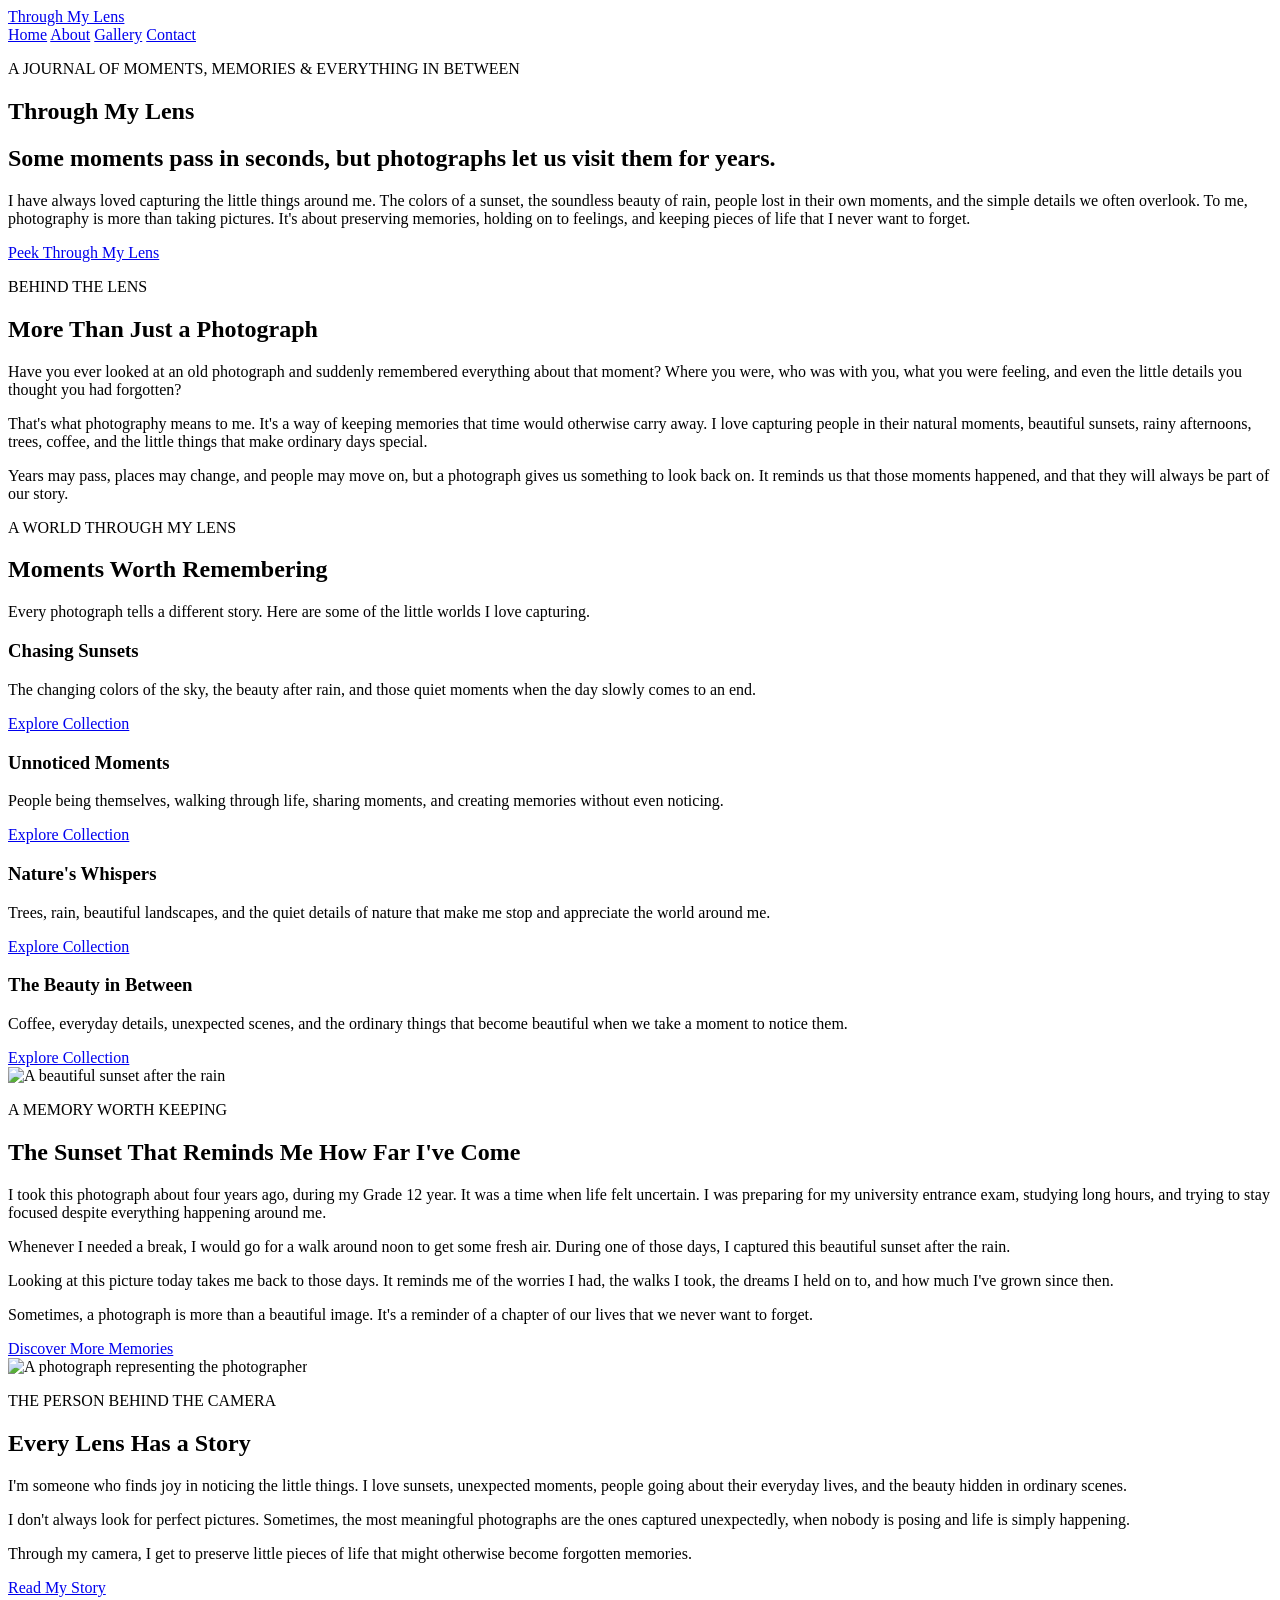
==== index.html @ 3bb04955 "created my index.html file and finshed my coding for the home page" ====
<!DOCTYPE html>
<html lang="en">
<head>
    <meta charset="UTF-8">
    <meta name="viewport" content="width=device-width, initial-scale=1.0">
    <meta name="description" content="Through My Lens is a personal photography journal celebrating sunsets, candid moments, nature, and everyday memories.">
    <title>Through My Lens | photography Journal</title>
   <link rel="stylesheet" href="css/style.css"/>
</head>
<body>
    <header>
        <a href="index.html">Through My Lens</a>
        <nav>
     
         <a href="index.html">Home</a>
         <a href="pages/about.html">About</a>
         <a href="pages/gallery.html">Gallery</a>
         <a href="pages/contact.html">Contact</a>
        </nav>
    </header>
        <main>
            <section class="hero">
                <div class="hero-content">

        <p class="hero-intro">A JOURNAL OF MOMENTS, MEMORIES & EVERYTHING IN BETWEEN</p>

        <h1>Through My Lens</h1>

        <h2>Some moments pass in seconds, but photographs let us visit them for years.</h2>

        <p class="hero-description">
            I have always loved capturing the little things around me.
            The colors of a sunset, the soundless beauty of rain,
            people lost in their own moments, and the simple details
            we often overlook. 

            To me, photography is more than taking pictures.
            It's about preserving memories, holding on to feelings,
            and keeping pieces of life that I never want to forget.
        </p>

        <a href="pages/gallery.html" class="hero-button">
            Peek Through My Lens
        </a>

    </div>
            </section>
            <section class="introduction">

    <div class="intro-content">

        <p class="section-label">BEHIND THE LENS</p>

        <h2>More Than Just a Photograph</h2>

        <p>
            Have you ever looked at an old photograph and suddenly
            remembered everything about that moment?

            Where you were, who was with you, what you were feeling,
            and even the little details you thought you had forgotten?
        </p>

        <p>
            That's what photography means to me. It's a way of keeping
            memories that time would otherwise carry away.

            I love capturing people in their natural moments, beautiful
            sunsets, rainy afternoons, trees, coffee, and the little
            things that make ordinary days special.
        </p>

        <p>
            Years may pass, places may change, and people may move on,
            but a photograph gives us something to look back on.
            It reminds us that those moments happened, and that
            they will always be part of our story.
        </p>

    </div>

          </section>
          
<section class="collections">

    <div class="collections-heading">

        <p class="section-label">A WORLD THROUGH MY LENS</p>

        <h2>Moments Worth Remembering</h2>

        <p>
            Every photograph tells a different story.
            Here are some of the little worlds I love capturing.
        </p>

    </div>

    <div class="collection-container">

        <article class="collection-card">

            <h3>Chasing Sunsets</h3>

            <p>
                The changing colors of the sky, the beauty after rain,
                and those quiet moments when the day slowly comes to an end.
            </p>

            <a href="pages/gallery.html">Explore Collection</a>

        </article>


        <article class="collection-card">

            <h3>Unnoticed Moments</h3>

            <p>
                People being themselves, walking through life,
                sharing moments, and creating memories without even noticing.
            </p>

            <a href="pages/gallery.html">Explore Collection</a>

        </article>


        <article class="collection-card">

            <h3>Nature's Whispers</h3>

            <p>
                Trees, rain, beautiful landscapes, and the quiet details
                of nature that make me stop and appreciate the world around me.
            </p>

            <a href="pages/gallery.html">Explore Collection</a>

        </article>


        <article class="collection-card">

            <h3>The Beauty in Between</h3>

            <p>
                Coffee, everyday details, unexpected scenes, and
                the ordinary things that become beautiful when we take
                a moment to notice them.
            </p>

            <a href="pages/gallery.html">Explore Collection</a>

        </article>

    </div>

</section>

<section class="featured-memory">

    <div class="memory-image">
        <img src="images/nature/sunset-after-rain.jpg"
             alt="A beautiful sunset after the rain">
    </div>

    <div class="memory-content">

        <p class="section-label">A MEMORY WORTH KEEPING</p>

        <h2>The Sunset That Reminds Me How Far I've Come</h2>

        <p>
            I took this photograph about four years ago, during my
            Grade 12 year. It was a time when life felt uncertain.
            I was preparing for my university entrance exam, studying
            long hours, and trying to stay focused despite everything
            happening around me.
        </p>

        <p>
            Whenever I needed a break, I would go for a walk around
            noon to get some fresh air. During one of those days,
            I captured this beautiful sunset after the rain.
        </p>

        <p>
            Looking at this picture today takes me back to those days.
            It reminds me of the worries I had, the walks I took,
            the dreams I held on to, and how much I've grown since then.
        </p>

        <p>
            Sometimes, a photograph is more than a beautiful image.
            It's a reminder of a chapter of our lives that we never
            want to forget.
        </p>

        <a href="pages/gallery.html">Discover More Memories</a>

    </div>

</section>
<section class="about-photographer">

    <div class="about-image">

        <img src="images/about/photographer.jpg"
             alt="A photograph representing the photographer">

    </div>

    <div class="about-content">

        <p class="section-label">THE PERSON BEHIND THE CAMERA</p>

        <h2>Every Lens Has a Story</h2>

        <p>
            I'm someone who finds joy in noticing the little things.
            I love sunsets, unexpected moments, people going about
            their everyday lives, and the beauty hidden in ordinary scenes.
        </p>

        <p>
            I don't always look for perfect pictures. Sometimes,
            the most meaningful photographs are the ones captured
            unexpectedly, when nobody is posing and life is simply
            happening.
        </p>

        <p>
            Through my camera, I get to preserve little pieces of life
            that might otherwise become forgotten memories.
        </p>

        <a href="pages/about.html">Read My Story</a>

    </div>

</section>




        </main>
</body>
</html>
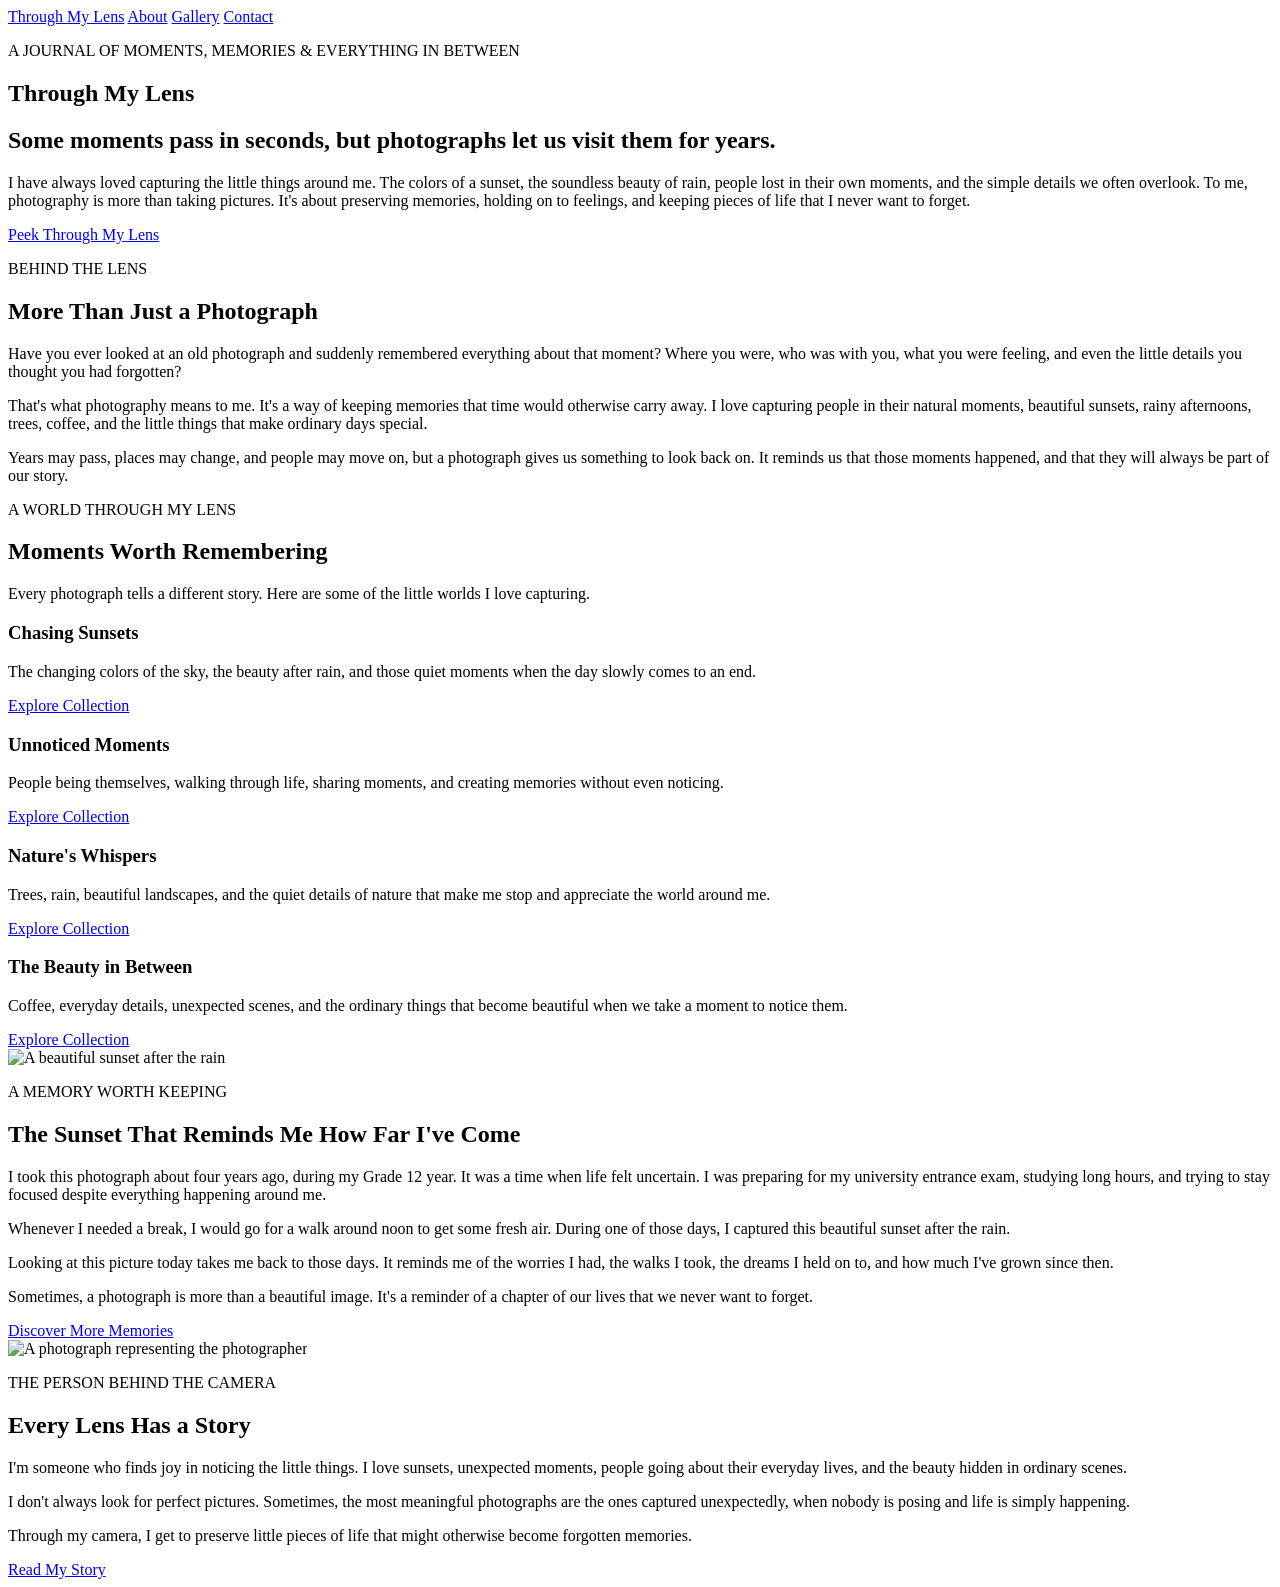
==== commit 6bb630bf: "edited some of my pages" ====
--- a/index.html
+++ b/index.html
@@ -9,10 +9,9 @@
 </head>
 <body>
     <header>
-        <a href="index.html">Through My Lens</a>
+       
         <nav>
-     
-         <a href="index.html">Home</a>
+     <a href="index.html">Through My Lens</a>
          <a href="pages/about.html">About</a>
          <a href="pages/gallery.html">Gallery</a>
          <a href="pages/contact.html">Contact</a>
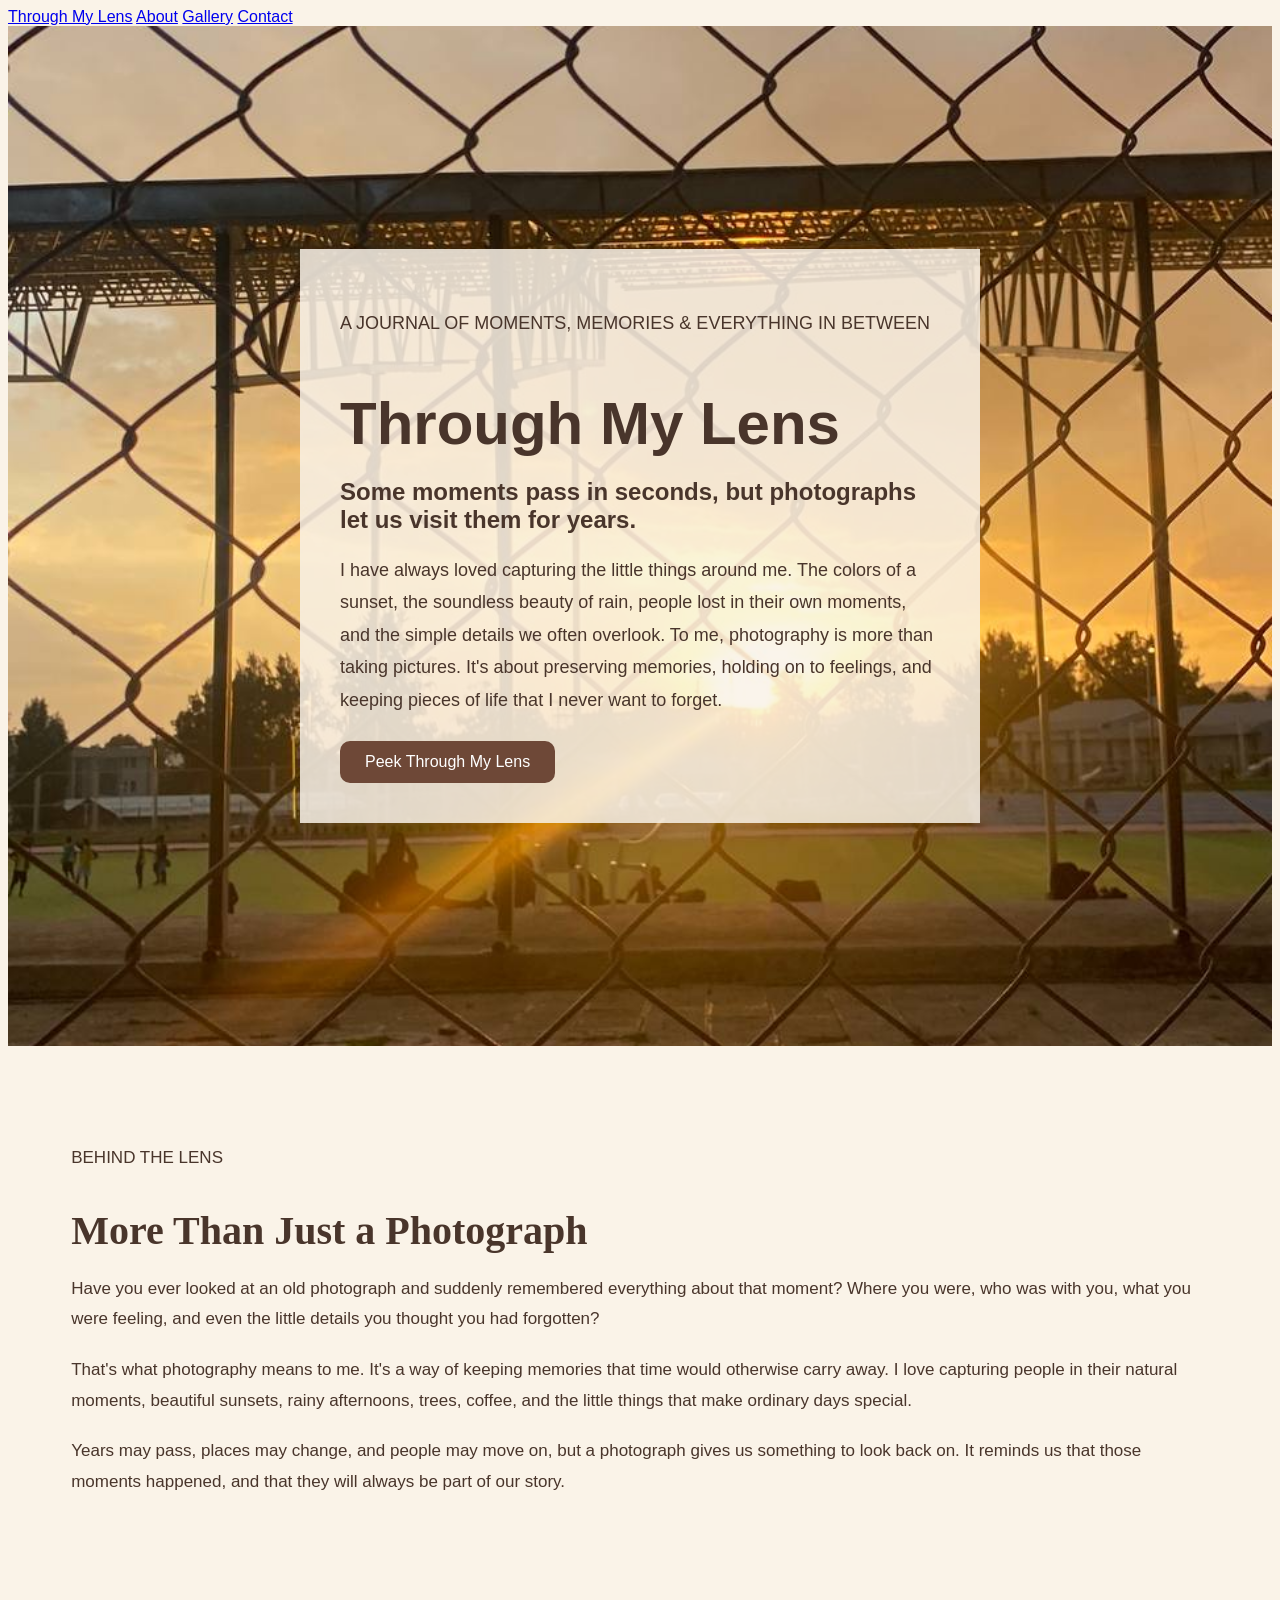
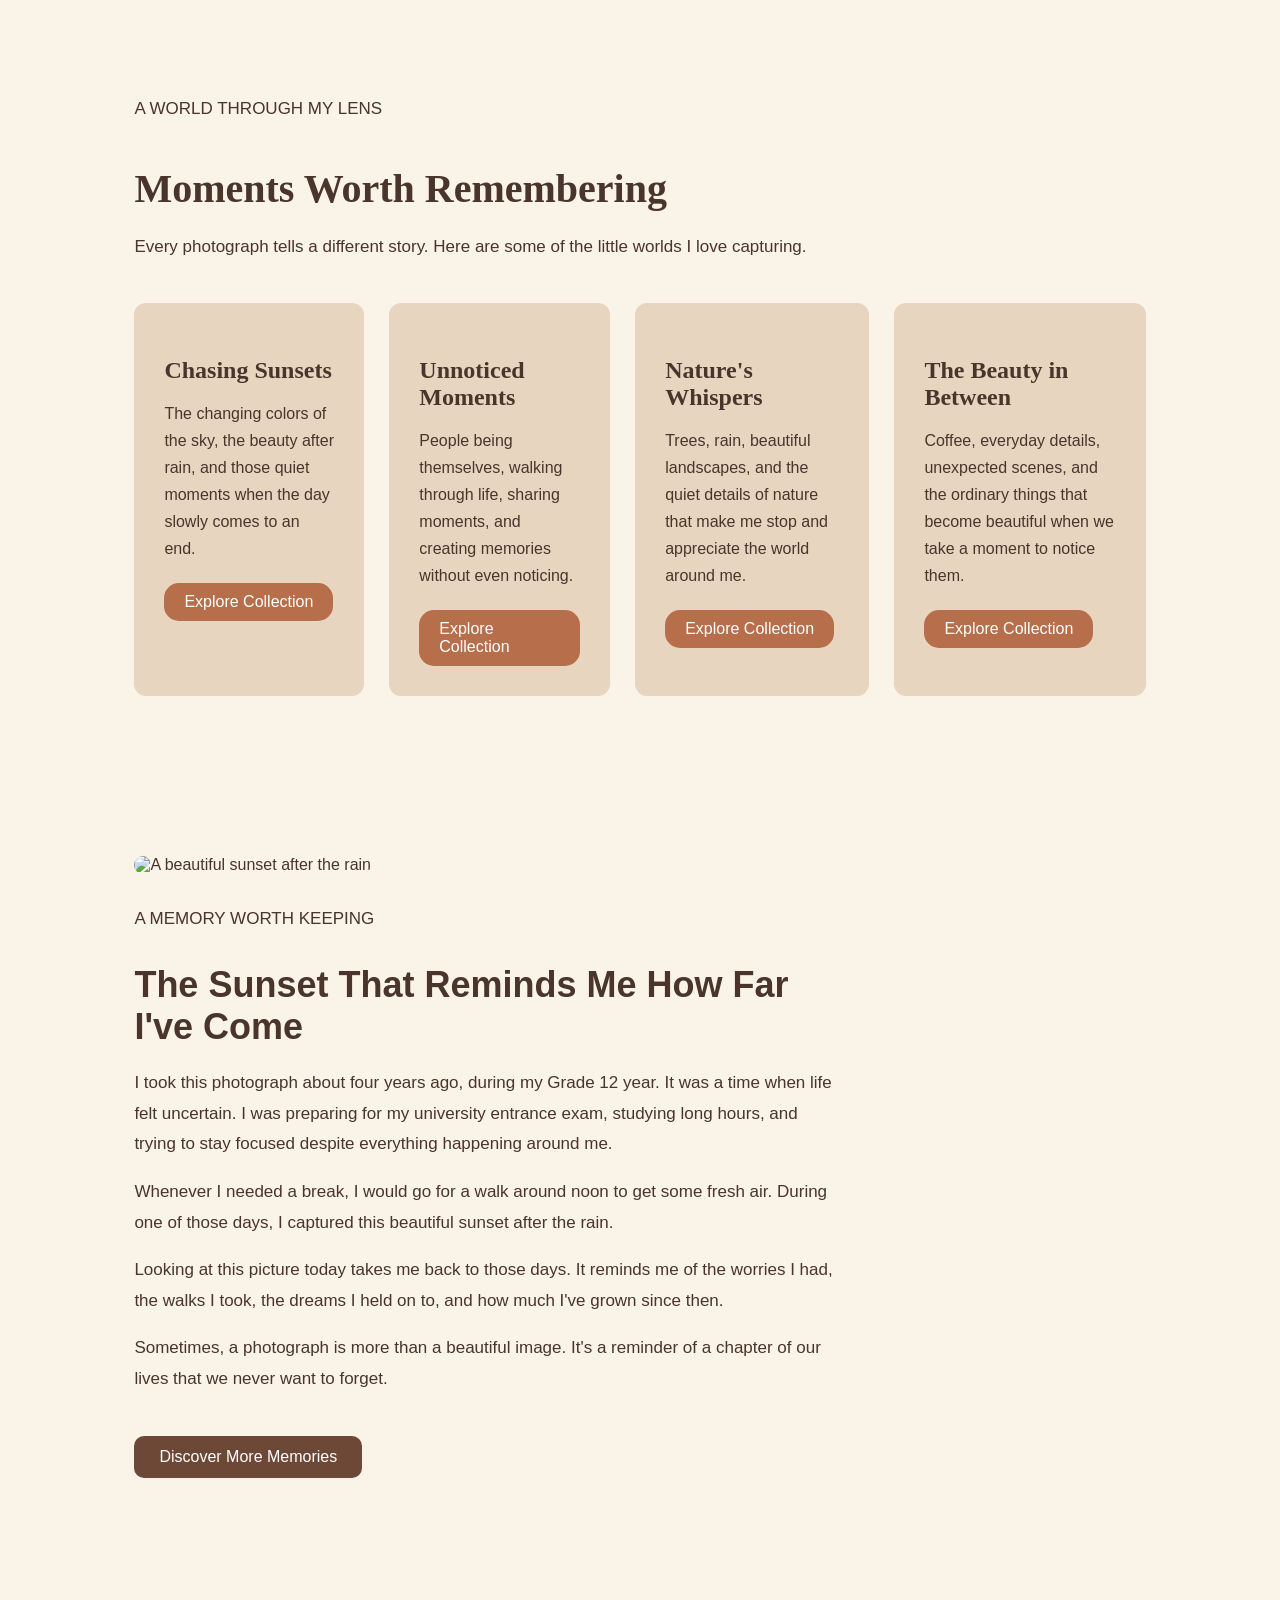
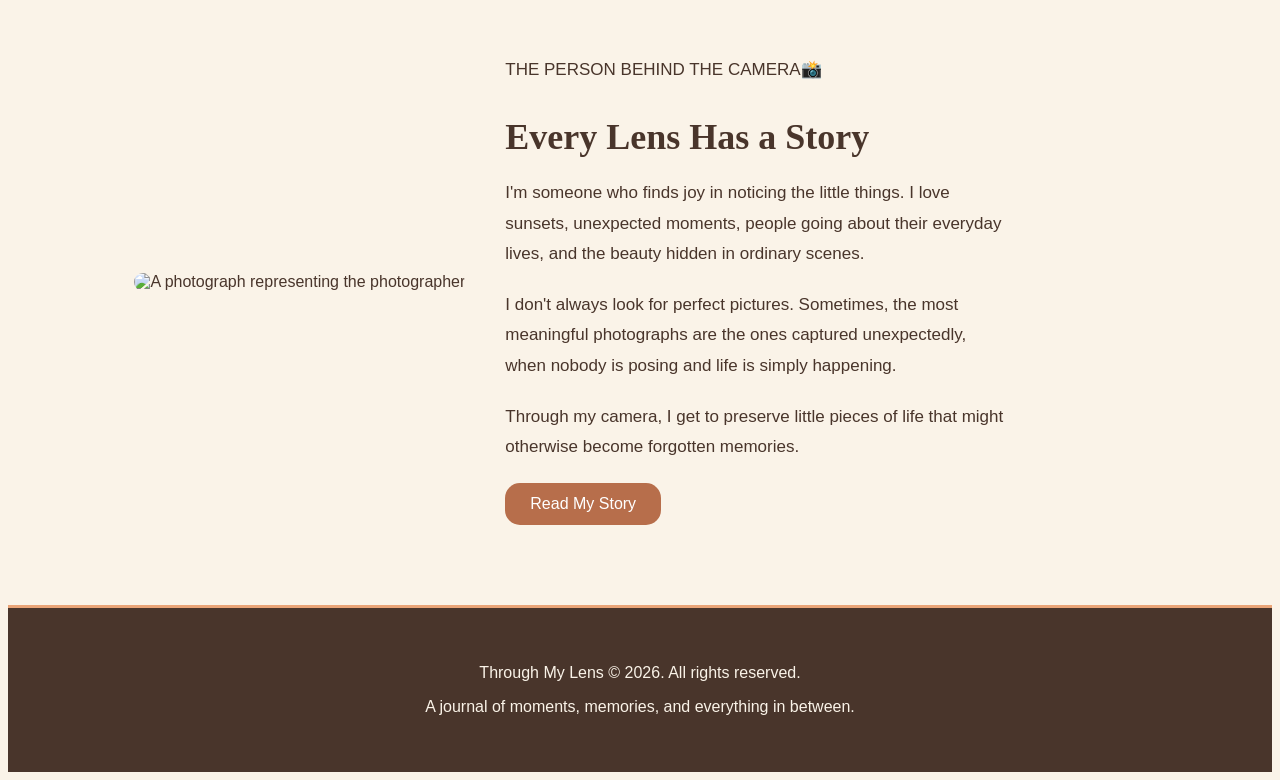
==== commit e66a4511: "i have styled my homepage" ====
--- a/index.html
+++ b/index.html
@@ -160,7 +160,7 @@
 <section class="featured-memory">
 
     <div class="memory-image">
-        <img src="images/nature/sunset-after-rain.jpg"
+        <img src="images/nature/sun-and-rain.jpg"
              alt="A beautiful sunset after the rain">
     </div>
 
@@ -205,14 +205,14 @@
 
     <div class="about-image">
 
-        <img src="images/about/photographer.jpg"
+        <img src="images/coffee/coffee-and-me.jpg"
              alt="A photograph representing the photographer">
 
     </div>
 
     <div class="about-content">
 
-        <p class="section-label">THE PERSON BEHIND THE CAMERA</p>
+        <p class="section-label">THE PERSON BEHIND THE CAMERA📸 </p>
 
         <h2>Every Lens Has a Story</h2>
 
@@ -239,10 +239,10 @@
     </div>
 
 </section>
-
-
-
-
         </main>
+        <footer>
+    <p>Through My Lens &copy; 2026. All rights reserved.</p>
+    <p>A journal of moments, memories, and everything in between.</p>
+</footer>
 </body>
 </html>
--- a/css/style.css
+++ b/css/style.css
@@ -0,0 +1,200 @@
+body {
+    background-color: #FAF3E8;
+    color: #49352B;
+    font-family: 'Lato', sans-serif;
+}
+.hero{
+    background-image:url(../Images/hero/sunset.jpg);
+    background-size: cover;
+    background-position: center;
+    background-repeat: no-repeat;
+    min-height: 100vh;
+      display: flex;
+    align-items: center;
+    justify-content: center;
+    padding: 60px;
+
+    
+}
+.hero-content {
+    background-color: rgba(250, 243, 232, 0.85);
+    padding: 40px;
+    color: #49352B;
+    max-width: 600px;
+}
+.hero-content h1 {
+    font-size: 60px;
+    font-weight: bold;
+    margin-bottom: 20px;
+}
+.hero-content p {
+    font-size: 18px;
+    line-height: 1.8;
+    margin-bottom: 25px;
+}
+.hero-content a {
+    display: inline-block;
+    padding: 12px 25px;
+    background-color: #6e4837;
+    color: white;
+    text-decoration: none;
+    border-radius: 10px;
+}
+.featured-memory {
+    padding: 80px 10%;
+}
+.featured-memory img {
+    width: 100%;
+    height: 450px;
+    object-fit: cover;
+     border-radius: 12px;
+}
+
+.memory-content {
+    margin-top: 30px;
+    max-width: 700px;
+}
+.memory-content h2 {
+    font-size: 36px;
+    margin-bottom: 20px;
+    color: #49352B;
+}
+.memory-content p {
+    font-size: 17px;
+    line-height: 1.8;
+    color: #49352B;
+}
+.memory-content a {
+    display: inline-block;
+    padding: 12px 25px;
+    background-color: #6e4837;
+    color: white;
+    text-decoration: none;
+    margin-top: 25px;
+    border-radius: 10px;
+    transition: background-color 0.3s ease;
+}
+.memory-content a:hover {
+    background-color: #49352B;
+}
+.introduction {
+    padding: 80px 5%;
+}
+.introduction h2 {
+    font-family: 'Playfair Display', serif;
+    font-size: 40px;
+    font-weight: 600;
+    margin-bottom: 20px;
+}
+.introduction p {
+    font-size: 17px;
+    line-height: 1.8;
+    margin-bottom: 20px;
+}
+.collections {
+    padding: 80px 10%;
+}
+.collections h2 {
+    font-family: 'Playfair Display', serif;
+    font-size: 40px;
+    margin-bottom: 20px;
+}
+.collections p {
+    font-size: 17px;
+    line-height: 1.8;
+    margin-bottom: 40px;
+}
+.collection-card {
+    background-color: #E8D5C0;
+    padding: 30px;
+    border-radius: 12px;
+     transition: transform 0.3s ease;
+  
+   
+}
+ .collection-container {
+    display: flex;
+    gap: 25px;
+    justify-content: space-between;
+}
+.collection-card h3 {
+    font-family: 'Playfair Display', serif;
+    font-size: 24px;
+    margin-bottom: 15px;
+    color: #49352B;
+}
+.collection-card p {
+    font-size: 16px;
+    line-height: 1.7;
+    margin-bottom: 20px;
+    color: #49352B;
+}
+.collection-card a {
+    display: inline-block;
+    padding: 10px 20px;
+    background-color: #B76E4B;
+    color: white;
+    border-radius: 15px;
+    text-decoration: none;
+    transition: background-color 0.3s ease;
+}
+
+.collection-card a:hover {
+    background-color: #49352B;
+}
+.collection-card:hover {
+    transform: translateY(8px);
+}
+
+.about-photographer {
+    padding: 80px 10%;
+     display: flex;
+    align-items: center;
+    gap: 40px;
+}
+.about-photographer img {
+    width: 600;
+    height: 400px;
+    flex-shrink: 0;
+    object-fit: cover;
+    border-radius: 12px;
+}
+.about-content {
+    flex: 1;
+    max-width: 500px;
+}
+.about-content h2 {
+    font-family: 'Playfair Display', serif;
+    font-size: 36px;
+    font-weight: 600;
+    margin-bottom: 20px;
+    color: #49352B;
+}
+.about-content p {
+    font-size: 17px;
+    line-height: 1.8;
+    margin-bottom: 20px;
+    color: #49352B;
+}
+.about-content a {
+    display: inline-block;
+    padding: 12px 25px;
+    border-radius: 15px;
+    background-color: #B76E4B;
+    color: white;
+    text-decoration: none;
+    transition: background-color 0.3s ease;
+}
+.about-content a:hover {
+    background-color: #49352B;
+}
+footer {
+    padding: 40px 10%;
+    background-color: #49352B;
+    color: #FAF3E8;
+    text-align: center;
+    border-top: 3px solid #E9A477;
+}
+footer p:first-child {
+    margin-bottom: 10px;
+}
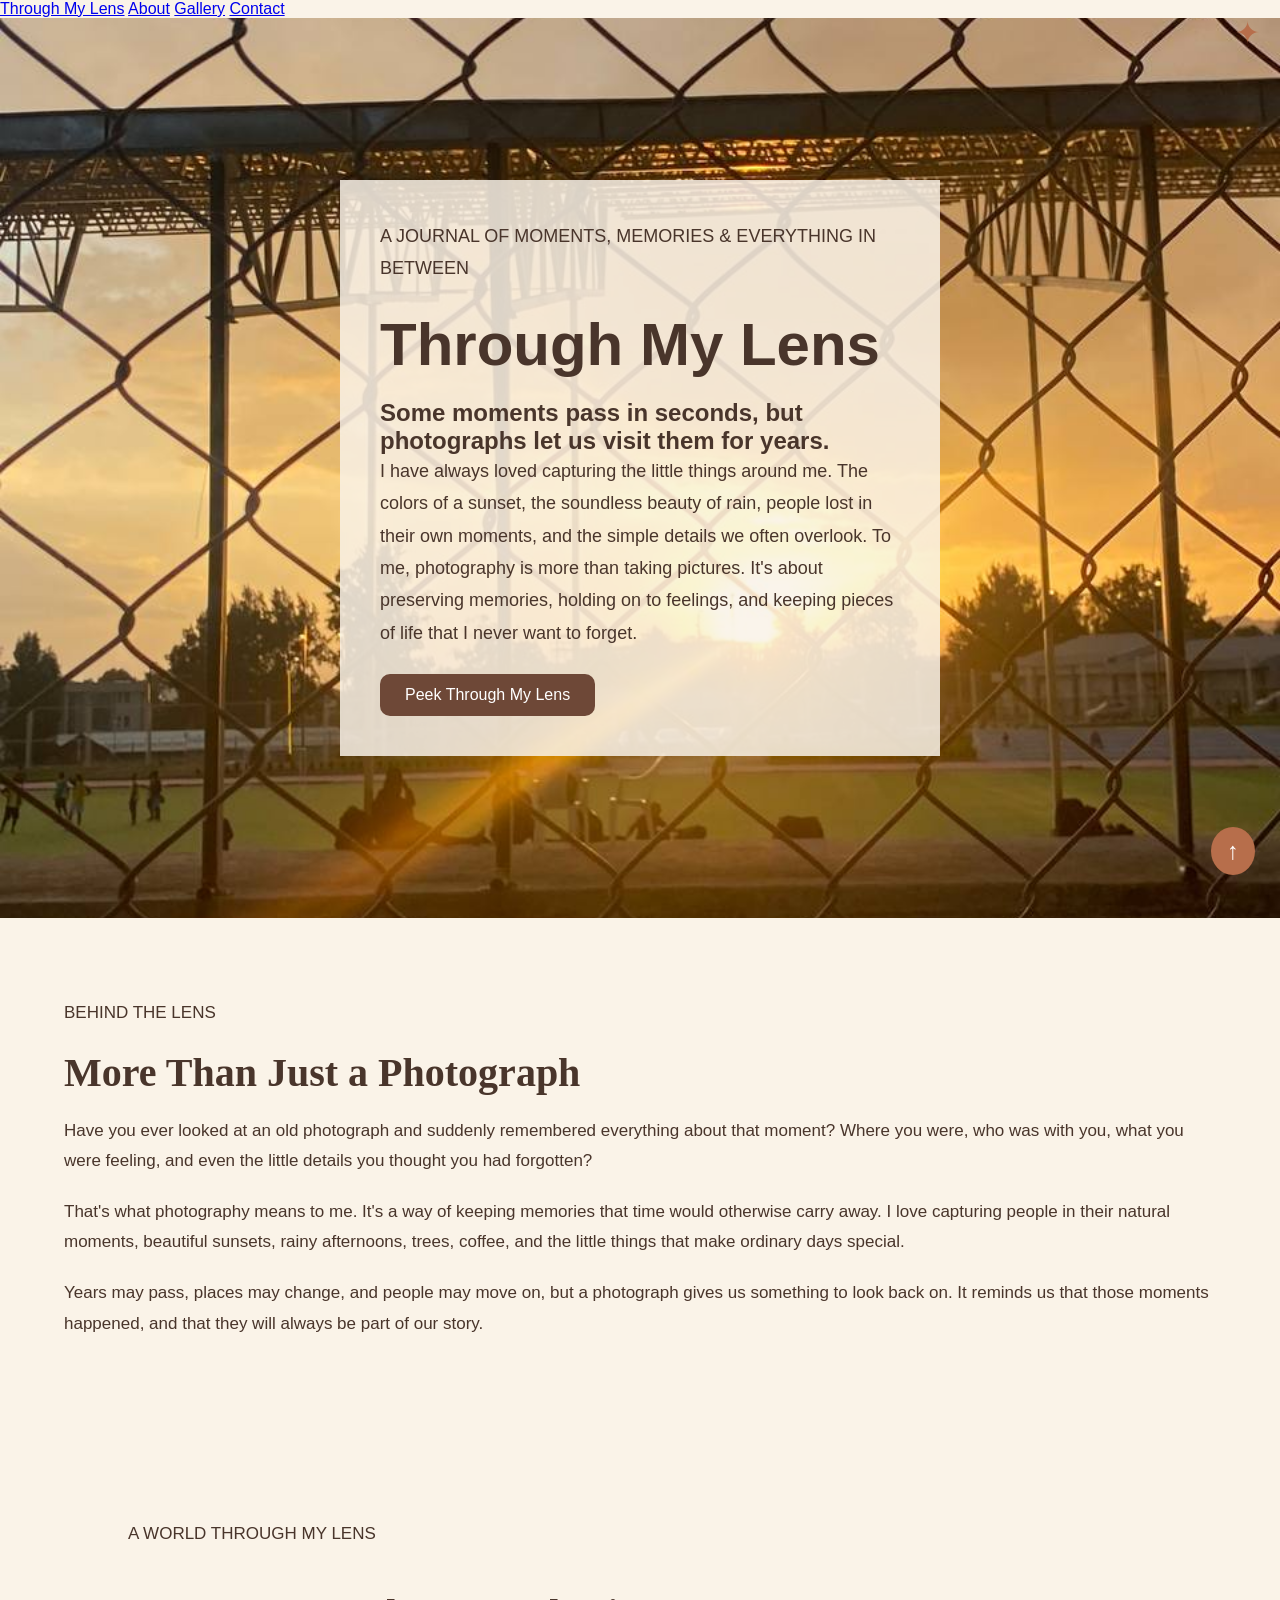
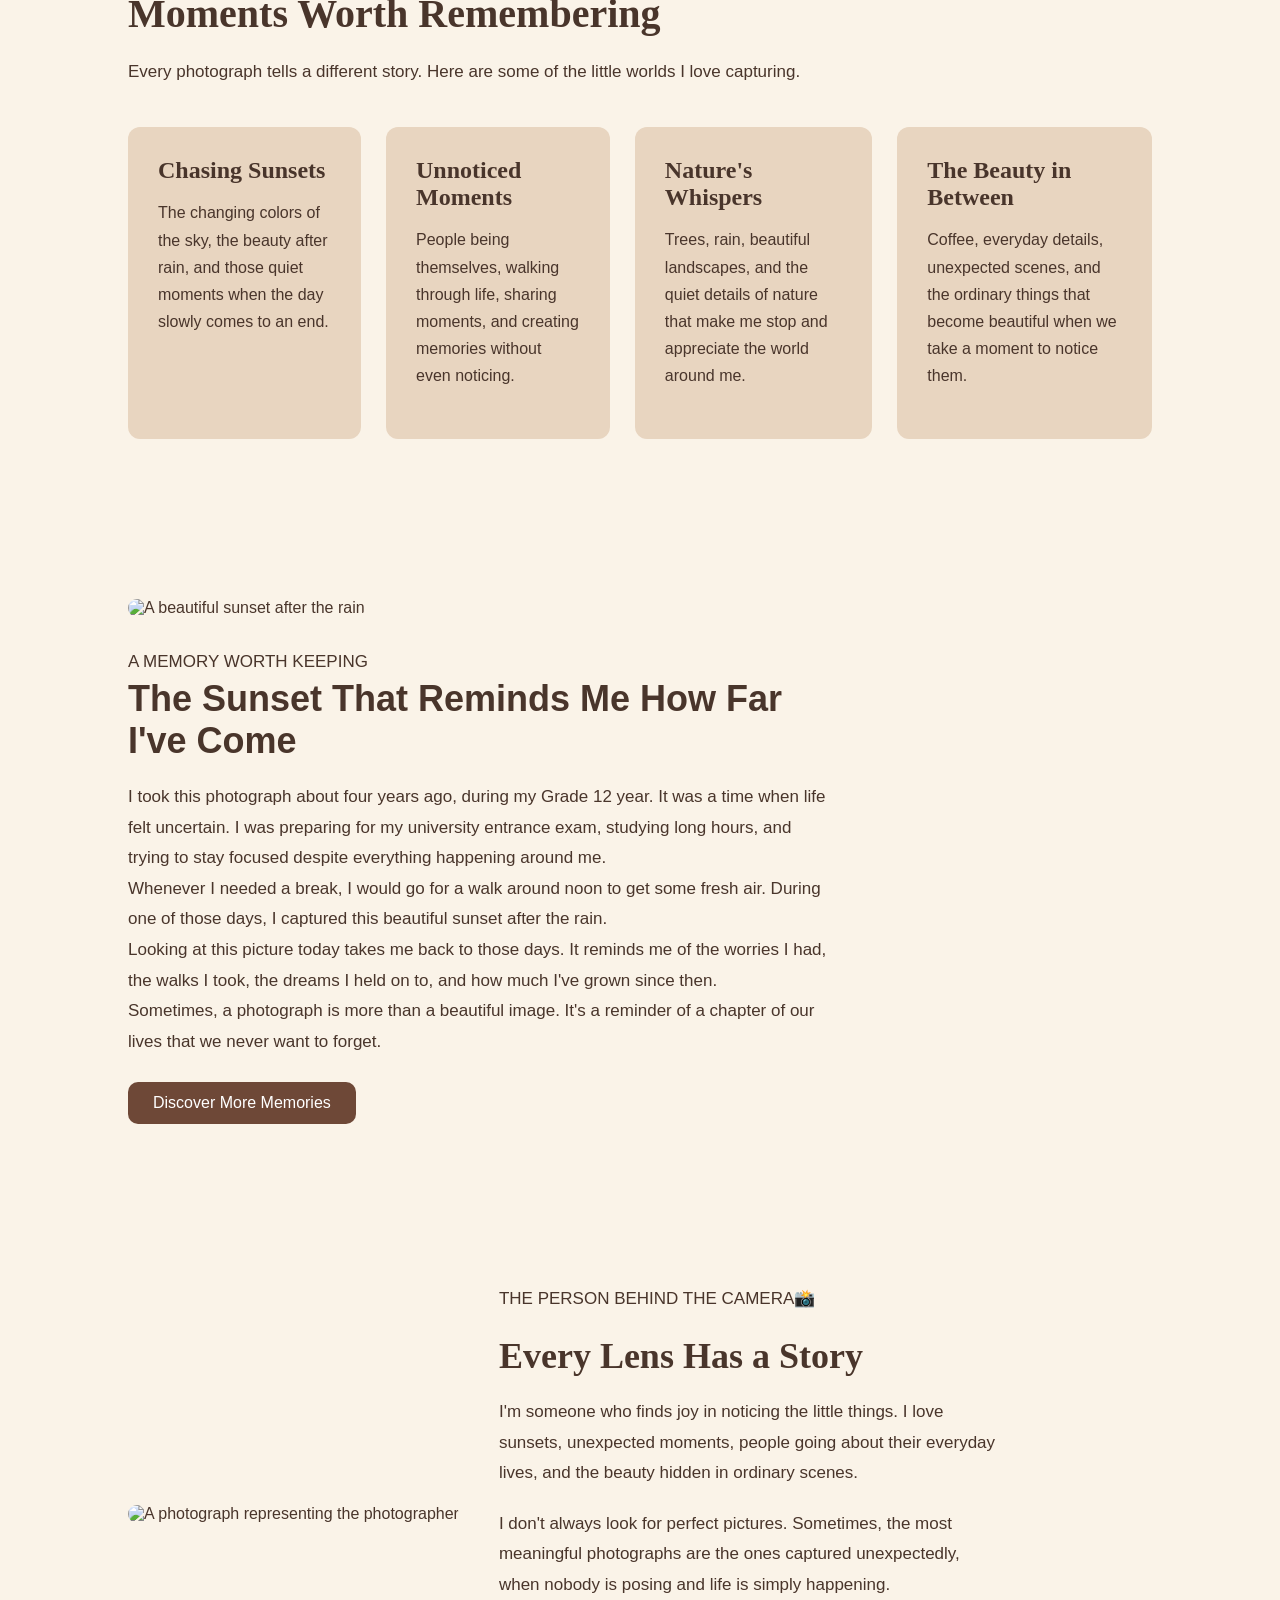
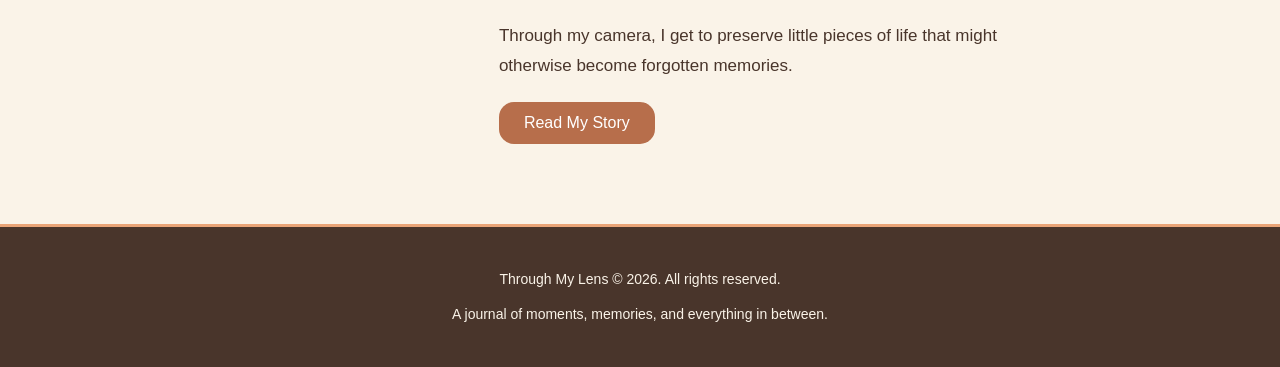
==== commit 19599a15: "this is the css style of my gallery page and contact page" ====
--- a/index.html
+++ b/index.html
@@ -19,10 +19,10 @@
     </header>
         <main>
             <section class="hero">
-                <div class="hero-content">
+        <div class="hero-content">
 
         <p class="hero-intro">A JOURNAL OF MOMENTS, MEMORIES & EVERYTHING IN BETWEEN</p>
-
+            <span class="decoration">✦</span>
         <h1>Through My Lens</h1>
 
         <h2>Some moments pass in seconds, but photographs let us visit them for years.</h2>
@@ -106,7 +106,7 @@
                 and those quiet moments when the day slowly comes to an end.
             </p>
 
-            <a href="pages/gallery.html">Explore Collection</a>
+          
 
         </article>
 
@@ -120,7 +120,7 @@
                 sharing moments, and creating memories without even noticing.
             </p>
 
-            <a href="pages/gallery.html">Explore Collection</a>
+    
 
         </article>
 
@@ -134,7 +134,7 @@
                 of nature that make me stop and appreciate the world around me.
             </p>
 
-            <a href="pages/gallery.html">Explore Collection</a>
+    
 
         </article>
 
@@ -149,8 +149,7 @@
                 a moment to notice them.
             </p>
 
-            <a href="pages/gallery.html">Explore Collection</a>
-
+            
         </article>
 
     </div>
@@ -160,7 +159,7 @@
 <section class="featured-memory">
 
     <div class="memory-image">
-        <img src="images/nature/sun-and-rain.jpg"
+        <img src="images/sunset/sun-and-rain.jpg"
              alt="A beautiful sunset after the rain">
     </div>
 
@@ -244,5 +243,6 @@
     <p>Through My Lens &copy; 2026. All rights reserved.</p>
     <p>A journal of moments, memories, and everything in between.</p>
 </footer>
+<a href="#" class="back-to-top">↑</a>
 </body>
 </html>
--- a/css/style.css
+++ b/css/style.css
@@ -1,3 +1,15 @@
+/* this is css style for ma homepage */
+* {
+    margin: 0;
+    padding: 0;
+    box-sizing: border-box;
+}
+header {
+    position: sticky;
+    top: 0;
+    z-index: 1000;
+    background-color: #FAF3E8;
+}
 body {
     background-color: #FAF3E8;
     color: #49352B;
@@ -21,11 +33,31 @@
     padding: 40px;
     color: #49352B;
     max-width: 600px;
+    
+}
+.decoration {
+    position: absolute;
+    top: 15px;
+    right: 20px;
+    font-size: 30px;
+    color: #B76E4B;
 }
 .hero-content h1 {
     font-size: 60px;
     font-weight: bold;
     margin-bottom: 20px;
+    animation: fadeIn 1.5s ease-in-out;
+}
+@keyframes fadeIn {
+    from {
+        opacity: 0;
+        transform: translateY(20px);
+    }
+
+    to {
+        opacity: 1;
+        transform: translateY(0);
+    }
 }
 .hero-content p {
     font-size: 18px;
@@ -129,19 +161,6 @@
     margin-bottom: 20px;
     color: #49352B;
 }
-.collection-card a {
-    display: inline-block;
-    padding: 10px 20px;
-    background-color: #B76E4B;
-    color: white;
-    border-radius: 15px;
-    text-decoration: none;
-    transition: background-color 0.3s ease;
-}
-
-.collection-card a:hover {
-    background-color: #49352B;
-}
 .collection-card:hover {
     transform: translateY(8px);
 }
@@ -153,7 +172,7 @@
     gap: 40px;
 }
 .about-photographer img {
-    width: 600;
+    width: 600px;
     height: 400px;
     flex-shrink: 0;
     object-fit: cover;
@@ -198,3 +217,711 @@
 footer p:first-child {
     margin-bottom: 10px;
 }
+
+/* this is css for my about page */
+.about-hero {
+    padding: 100px 10%;
+    background: linear-gradient(to right, #E8D5C0, #E9A477);
+    text-align: center;
+}
+.about-hero h1 {
+    font-family: 'Playfair Display', serif;
+    font-size: 50px;
+    font-weight: 600;
+    margin-bottom: 20px;
+    color: #49352B;
+}
+.about-hero p {
+    font-size: 18px;
+    line-height: 1.8;
+    color: #49352B;
+    max-width: 700px;
+    margin: 0 auto;
+}
+.photography-story {
+    padding: 80px 10%;
+}
+.photography-story h2,.more-than-pictures h2 {
+    font-family: 'Playfair Display', serif;
+    font-size: 40px;
+    font-weight: 600;
+    color: #49352B;
+    margin-bottom: 20px;
+}
+.photography-story p,.more-than-pictures p {
+    font-size: 17px;
+    line-height: 1.8;
+    color: #49352B;
+    margin-bottom: 20px;
+}
+.more-than-pictures {
+    padding: 80px 10%;
+    background-color: #E8D5C0;
+}
+
+.more-than-pictures blockquote {
+    font-family: 'Playfair Display', serif;
+    font-size: 24px;
+    font-style: italic;
+    line-height: 1.6;
+    color: #B76E4B;
+    border-left: 4px solid #B76E4B;
+    padding-left: 20px;
+    margin: 30px 0;
+}
+.things-i-capture {
+    padding: 80px 10%;
+}
+.things-i-capture h2 {
+    font-family: 'Playfair Display', serif;
+    font-size: 40px;
+    font-weight: 600;
+    color: #49352B;
+    margin-bottom: 20px;
+}
+.capture-intro {
+    font-size: 17px;
+    line-height: 1.8;
+    color: #49352B;
+    margin-bottom: 40px;
+    max-width: 750px;
+}
+.capture-categories{
+    display: flex;
+    gap: 25px;
+  
+}
+.capture-card {
+    background-color: #E8D5C0;
+    padding: 30px;
+    border-radius: 12px;
+    flex: 1;
+    transition: transform 0.3s ease;
+}
+.capture-card:hover {
+    transform: scale(1.05);
+}
+.capture-card h3 {
+    font-family: 'Playfair Display', serif;
+    font-size: 24px;
+    color: #49352B;
+    margin-bottom: 15px;
+}
+.capture-card p {
+    font-size: 16px;
+    line-height: 1.7;
+    color: #49352B;
+}
+.photography-table {
+    padding: 80px 10%;
+        width: 100%;
+    border-collapse: collapse;
+}
+.photography-table h2 {
+    font-family: 'Playfair Display', serif;
+    font-size: 40px;
+    font-weight: 600;
+    color: #49352B;
+    margin-bottom: 20px;
+}.photography-table th,
+.photography-table td {
+    padding: 15px;
+    border: 1px solid #B76E4B;
+    text-align: left;
+}
+.photography-table th {
+    background-color: #49352B;
+    color: #FAF3E8;
+    font-weight: 600;
+}
+.photography-table tr:nth-child(even) {
+    background-color: #E8D5C0;
+}
+.photography-philosophy {
+    padding: 80px 10%;
+    text-align: center;
+}
+.photography-philosophy h2 {
+    font-family: 'Playfair Display', serif;
+    font-size: 40px;
+    font-weight: 600;
+    color: #49352B;
+    margin-bottom: 20px;
+}
+
+.photography-philosophy p {
+    font-size: 17px;
+    line-height: 1.8;
+    color: #49352B;
+    max-width: 800px;
+    margin: 0 auto 30px;
+}
+.photography-philosophy a {
+    display: inline-block;
+    padding: 12px 25px;
+    border-radius:15px;
+    background-color: #B76E4B;
+    color: white;
+    text-decoration: none;
+    
+}
+
+.photography-habits {
+    padding: 80px 10%;
+    background-color: #E8D5C0;
+    transition: background-color 0.3s ease;
+}
+.photography-philosophy a:hover {
+    background-color: #49352B;
+}
+.photography-habits h2 {
+    font-family: 'Playfair Display', serif;
+    font-size: 40px;
+    font-weight: 600;
+    color: #49352B;
+    margin-bottom: 20px;
+}
+.photography-habits ul {
+    padding-left: 25px;
+}
+.photography-habits li {
+    font-size: 17px;
+    line-height: 2;
+    color: #49352B;
+}
+.photography-steps {
+    padding: 80px 10%;
+    text-align: center;
+    background-color: #E8D5C0;
+}
+.photography-steps h2 {
+    font-family: 'Playfair Display', serif;
+    font-size: 40px;
+    font-weight: 600;
+    color: #49352B;
+    margin-bottom: 20px;
+}
+.photography-steps p {
+    font-size: 17px;
+    line-height: 1.8;
+    color: #49352B;
+    max-width: 750px;
+    margin: 0 auto 30px;
+}
+.photography-steps ol {
+    padding-left: 25px;
+    max-width: 750px;
+    margin: 0 auto;
+    text-align: left;
+}
+.photography-steps li {
+    font-size: 17px;
+    line-height: 2;
+    color: #49352B;
+}
+footer {
+    padding: 40px 10%;
+    background-color: #49352B;
+    color: #FAF3E8;
+    text-align: center;
+    border-top: 3px solid #E9A477;
+}
+
+footer p {
+    font-size: 14px;
+    line-height: 1.8;
+}
+
+footer p:first-child {
+    margin-bottom: 10px;
+}
+.back-to-top {
+    position: fixed;
+    bottom: 25px;
+    right: 25px;
+    background-color: #B76E4B;
+    color: white;
+    text-decoration: none;
+    font-size: 24px;
+    padding: 10px 16px;
+    border-radius: 50%;
+    z-index: 1000;
+}
+
+.back-home {
+    display: inline-block;
+    padding: 12px 25px;
+    background-color: #B76E4B;
+    color: white;
+    text-decoration: none;
+    transition: background-color 0.3s ease;
+}
+
+
+
+/* here is the style for ma gallery page. */
+.gallery-hero {
+    padding: 100px 10%;
+    background-color: #E8D5C0;
+    text-align: center;
+}
+.gallery-hero h1 {
+    font-family: 'Playfair Display', serif;
+    font-size: 50px;
+    font-weight: 600;
+    color: #49352B;
+    margin-bottom: 20px;
+}
+.gallery-hero p {
+    font-size: 18px;
+    line-height: 1.8;
+    color: #49352B;
+    max-width: 750px;
+    margin: 0 auto;
+}
+
+.photo-collections {
+    padding: 80px 10%;
+}
+.collections-intro h2 {
+    font-family: 'Playfair Display', serif;
+    font-size: 40px;
+    font-weight: 600;
+    color: #49352B;
+    margin-bottom: 20px;
+}
+.collections-intro p {
+    font-size: 17px;
+    line-height: 1.8;
+    color: #49352B;
+    max-width: 750px;
+    margin-bottom: 40px;
+}
+
+.collection-cards {
+    background-color: #E8D5C0;
+    padding: 35px;
+    border-radius: 12px;
+     border: 1px solid #E9A477;
+     transition: transform 0.3s ease, box-shadow 0.3s ease;
+      height:100%;
+    }
+.collections-container {
+    display: grid;
+    grid-template-columns: repeat(2, 1fr);
+    gap: 25px;
+}
+.collection-cards h3 {
+    font-family: 'Playfair Display', serif;
+    font-size: 25px;
+    font-weight: 600;
+    color: #49352B;
+    margin-bottom: 15px;
+}
+.collection-cards p {
+    font-family: 'Lato', sans-serif;
+    font-size: 16px;
+    line-height: 1.8;
+    color: #49352B;
+}
+.collection-cards a {
+    display: inline-block;
+    text-decoration: none;
+    color:white;
+    background-color: #B76E4B;
+    padding: 10px 20px;
+    border-radius: 25px;
+    transition: all 0.3s ease;
+}
+.collection-cards a:hover {
+    background-color: #49352B;
+}
+
+
+.collection-cards:hover {
+    transform: translateY(-5px);
+    box-shadow: 0 8px 20px rgba(73, 53, 43, 0.15);
+}
+.gallery-ending {
+    padding: 80px 10%;
+    background-color: #E8D5C0;
+    text-align: center;
+}
+.gallery-ending h2 {
+    font-family: 'Playfair Display', serif;
+    font-size: 40px;
+    font-weight: 600;
+    color: #49352B;
+    margin-bottom: 20px;
+}
+.gallery-ending p {
+    font-size: 17px;
+    line-height: 1.8;
+    color: #49352B;
+    max-width: 750px;
+    margin: 0 auto 30px;
+}
+.gallery-ending a {
+    display: inline-block;
+    padding: 12px 25px;
+    background-color: #B76E4B;
+    color: white;
+    text-decoration: none;
+    transition: background-color 0.3s ease;
+}
+.gallery-ending a:hover {
+    background-color: #49352B;
+}
+.sunset-grid {
+    display: grid;
+    grid-template-columns: repeat(3, 1fr);
+    gap: 5px;
+}
+.sunset-item img {
+    width: 100%;
+    height: 250px;
+    object-fit: cover;
+    display: block;
+    border-radius: 5px;
+}
+.coffee-grid {
+    display: grid;
+    grid-template-columns: repeat(3, minmax(300px, 1fr));
+    gap: 5px;
+}
+
+.coffee-item {
+    margin: 0;
+}
+.coffee-item img {
+    width: 100%;
+    height: 250px;
+    object-fit: cover;
+    display: block;
+    border-radius: 5px;
+}
+.cats-grid {
+    display: grid;
+    grid-template-columns: repeat(3, 1fr);
+    gap: 5px;
+}
+
+.cats-item {
+    margin: 0;
+    overflow: hidden;
+}
+
+.cats-item img {
+    width: 100%;
+    height:500px;
+    object-fit: cover;
+    display: block;
+    border-radius: 5px;
+}
+.moments-grid {
+    display: grid;
+    grid-template-columns: repeat(3, 1fr);
+    gap: 5px;
+}
+.moments-item {
+    margin: 0;
+    overflow: hidden;
+}
+
+.moments-item img {
+    width: 100%;
+    height: 250px;
+    object-fit: cover;
+    display: block;
+    border-radius: 5px;
+}
+.sunset-item img,
+.coffee-item img,
+.cats-item img,
+.moments-item img {
+    transition: transform 0.3s ease;
+}
+
+.sunset-item img:hover,
+.coffee-item img:hover,
+.cats-item img:hover,
+.moments-item img:hover {
+    transform: scale(1.03);
+}
+.category-intro {
+    text-align: center;
+    margin: 60px 0 30px;
+}
+
+.category-intro p:first-child {
+    font-size: 12px;
+    letter-spacing: 3px;
+    text-transform: uppercase;
+    color: #B76E4B;
+    margin-bottom: 10px;
+}
+
+.category-intro h2 {
+    font-family: 'Playfair Display', serif;
+    font-size: 36px;
+    color: #49352B;
+    margin-bottom: 10px;
+}
+
+.category-intro p:last-child {
+    font-size: 15px;
+    color: #777;
+}
+html {
+    scroll-behavior: smooth;
+}
+
+
+
+/* this is ma style for the contact page */
+
+.contact-hero {
+    text-align: center;
+    padding: 80px 20px;
+    background-color: #E8D5C0;
+}
+
+.contact-hero p:first-child {
+    color: #B76E4B;
+    font-size: 13px;
+    letter-spacing: 3px;
+    margin-bottom: 15px;
+}
+
+.contact-hero h1 {
+    font-family: 'Playfair Display', serif;
+    font-size: 42px;
+    color: #49352B;
+    margin-bottom: 20px;
+}
+
+.contact-hero p:last-child {
+    color: #49352B;
+    font-size: 16px;
+    line-height: 1.8;
+    max-width: 600px;
+    margin: 0 auto;
+}
+.form-intro {
+    text-align: center;
+    margin-bottom: 35px;
+}
+
+.form-intro p:first-child {
+    color: #B76E4B;
+    font-size: 12px;
+    letter-spacing: 3px;
+    margin-bottom: 10px;
+}
+
+.form-intro h2 {
+    font-family: 'Playfair Display', serif;
+    font-size: 32px;
+    color: #49352B;
+    margin-bottom: 12px;
+}
+
+.form-intro p:last-child {
+    color: #777;
+    font-size: 15px;
+    line-height: 1.7;
+    max-width: 550px;
+    margin: 0 auto;
+}
+.contact-form {
+    max-width: 650px;
+    margin: 0 auto;
+    padding: 35px;
+    background-color: #FAF3E8;
+    border-radius: 12px;
+    box-shadow: 0 4px 15px rgba(73, 53, 43, 0.08);
+}
+.contact-form label {
+    display: block;
+    color: #49352B;
+    font-size: 14px;
+    font-weight: 600;
+    margin-bottom: 8px;
+}
+.contact-form input[type="text"],
+.contact-form input[type="email"],
+.contact-form input[type="number"],
+.contact-form textarea {
+    width: 100%;
+    padding: 12px;
+    margin-bottom: 20px;
+    margin-top: 20px;
+    border: 1px solid #E8D5C0;
+    border-radius: 6px;
+    background-color: white;
+    font-family: 'Lato', sans-serif;
+    font-size: 14px;
+}
+.contact-form input:focus,
+.contact-form textarea:focus {
+    outline: none;
+    border-color: #B76E4B;
+    box-shadow: 0 0 5px rgba(183, 110, 75, 0.25);
+}
+.contact-form input[type="radio"],
+.contact-form input[type="checkbox"] {
+    accent-color: #B76E4B;
+    margin-right: 6px;
+    margin-bottom: 15px;
+}
+.form-group {
+    margin-bottom: 50px;
+}
+.form-options label {
+    display: inline-flex;
+    align-items: center;
+    gap: 8px;
+    margin-right: 15px;
+    margin-bottom: 10px;
+}
+.contact-form button {
+    display: block;
+    width: 100%;
+    padding: 13px;
+    background-color: #B76E4B;
+    color: #FAF3E8;
+    border: none;
+    border-radius: 6px;
+    font-size: 16px;
+    font-family: 'Lato', sans-serif;
+    cursor: pointer;
+    transition: background-color 0.3s ease;
+}
+.contact-form button:hover {
+   background-color: #49352B;
+}
+
+.contact-information {
+    text-align: center;
+    padding: 60px 20px;
+    margin-top: 40px;
+    background-color: #E8D5C0;
+}
+.contact-information > p:first-child {
+    color: #B76E4B;
+    font-size: 12px;
+    letter-spacing: 3px;
+    margin-bottom: 10px;
+}
+
+.contact-information h2 {
+    font-family: 'Playfair Display', serif;
+    font-size: 32px;
+    color: #49352B;
+    margin-bottom: 12px;
+}
+
+.contact-information > p:nth-of-type(2) {
+    color: #49352B;
+    font-size: 15px;
+    margin-bottom: 25px;
+}
+.social-links {
+    display: flex;
+    justify-content: center;
+    gap: 20px;
+}
+
+.social-links a {
+    text-decoration: none;
+    color: #FAF3E8;
+    background-color: #B76E4B;
+    padding: 12px 25px;
+    border-radius: 25px;
+    transition: background-color 0.3s ease;
+}
+
+.social-links a:hover {
+    background-color: #49352B;
+}
+footer a {
+    display: inline-block;
+    text-decoration: none;
+    color: #FAF3E8;
+    background-color: #B76E4B;
+    padding: 10px 22px;
+    border-radius: 25px;
+    margin: 15px 0;
+    transition: background-color 0.3s ease;
+}
+
+footer a:hover {
+    background-color: #E9A477;
+    color: #49352B;
+}
+
+@media (max-width: 600px) {
+
+    
+    .hero {
+        padding: 25px;
+    }
+
+    .hero-content {
+        padding: 25px;
+    }
+
+    .hero-content h1 {
+        font-size: 36px;
+    }
+
+    .hero-content h2 {
+        font-size: 20px;
+    }
+
+    
+    .about-photographer {
+        flex-direction: column;
+        padding: 40px 5%;
+    }
+
+    .about-photographer img {
+        width: 100%;
+        height: auto;
+    }
+
+
+    .collection-container {
+        flex-direction: column;
+    }
+
+
+    .capture-categories {
+        flex-direction: column;
+    }
+
+    .sunset-grid,
+    .coffee-grid,
+    .cats-grid,
+    .moments-grid {
+        grid-template-columns: 1fr;
+    }
+
+    .cats-item img {
+        height: 250px;
+    }
+
+}
+
+
+
+
+
+nav a:visited {
+    color: #c5886c;
+}
+
+nav a:hover {
+    color: #111010;
+}
+
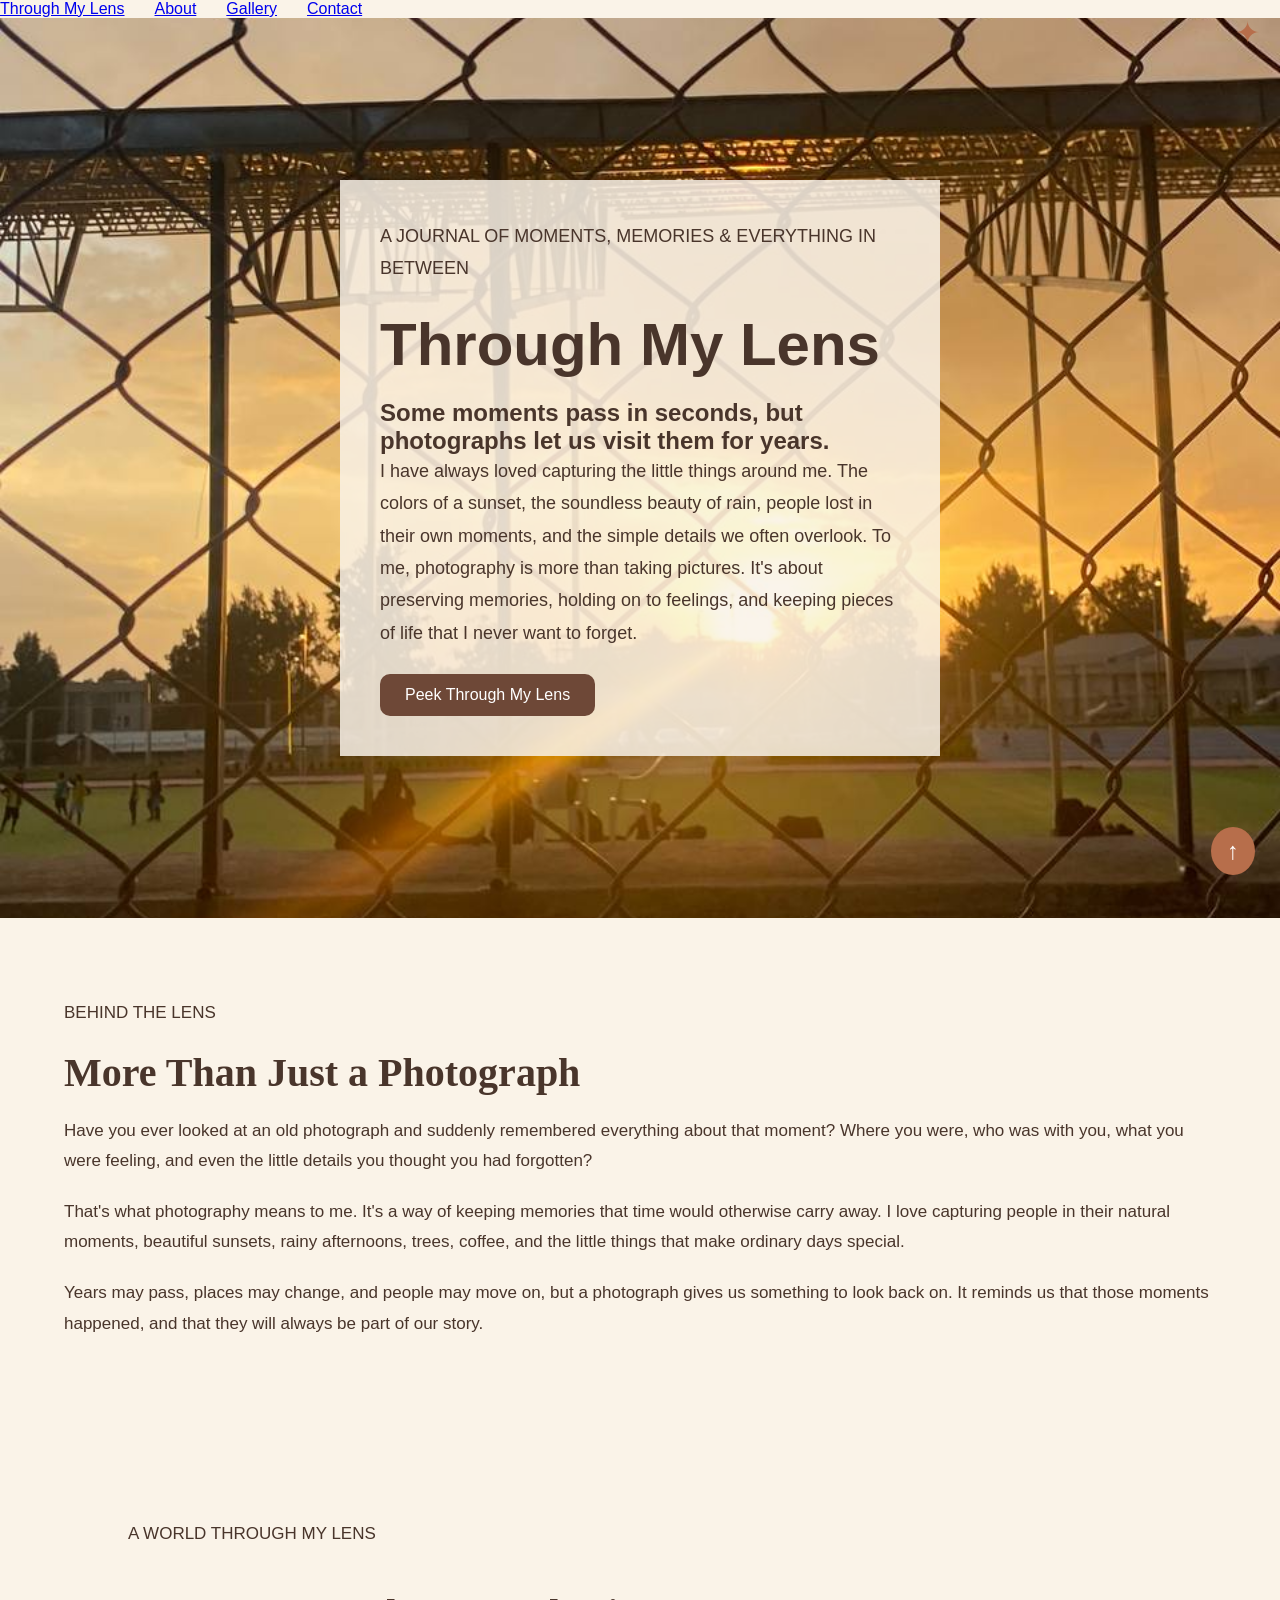
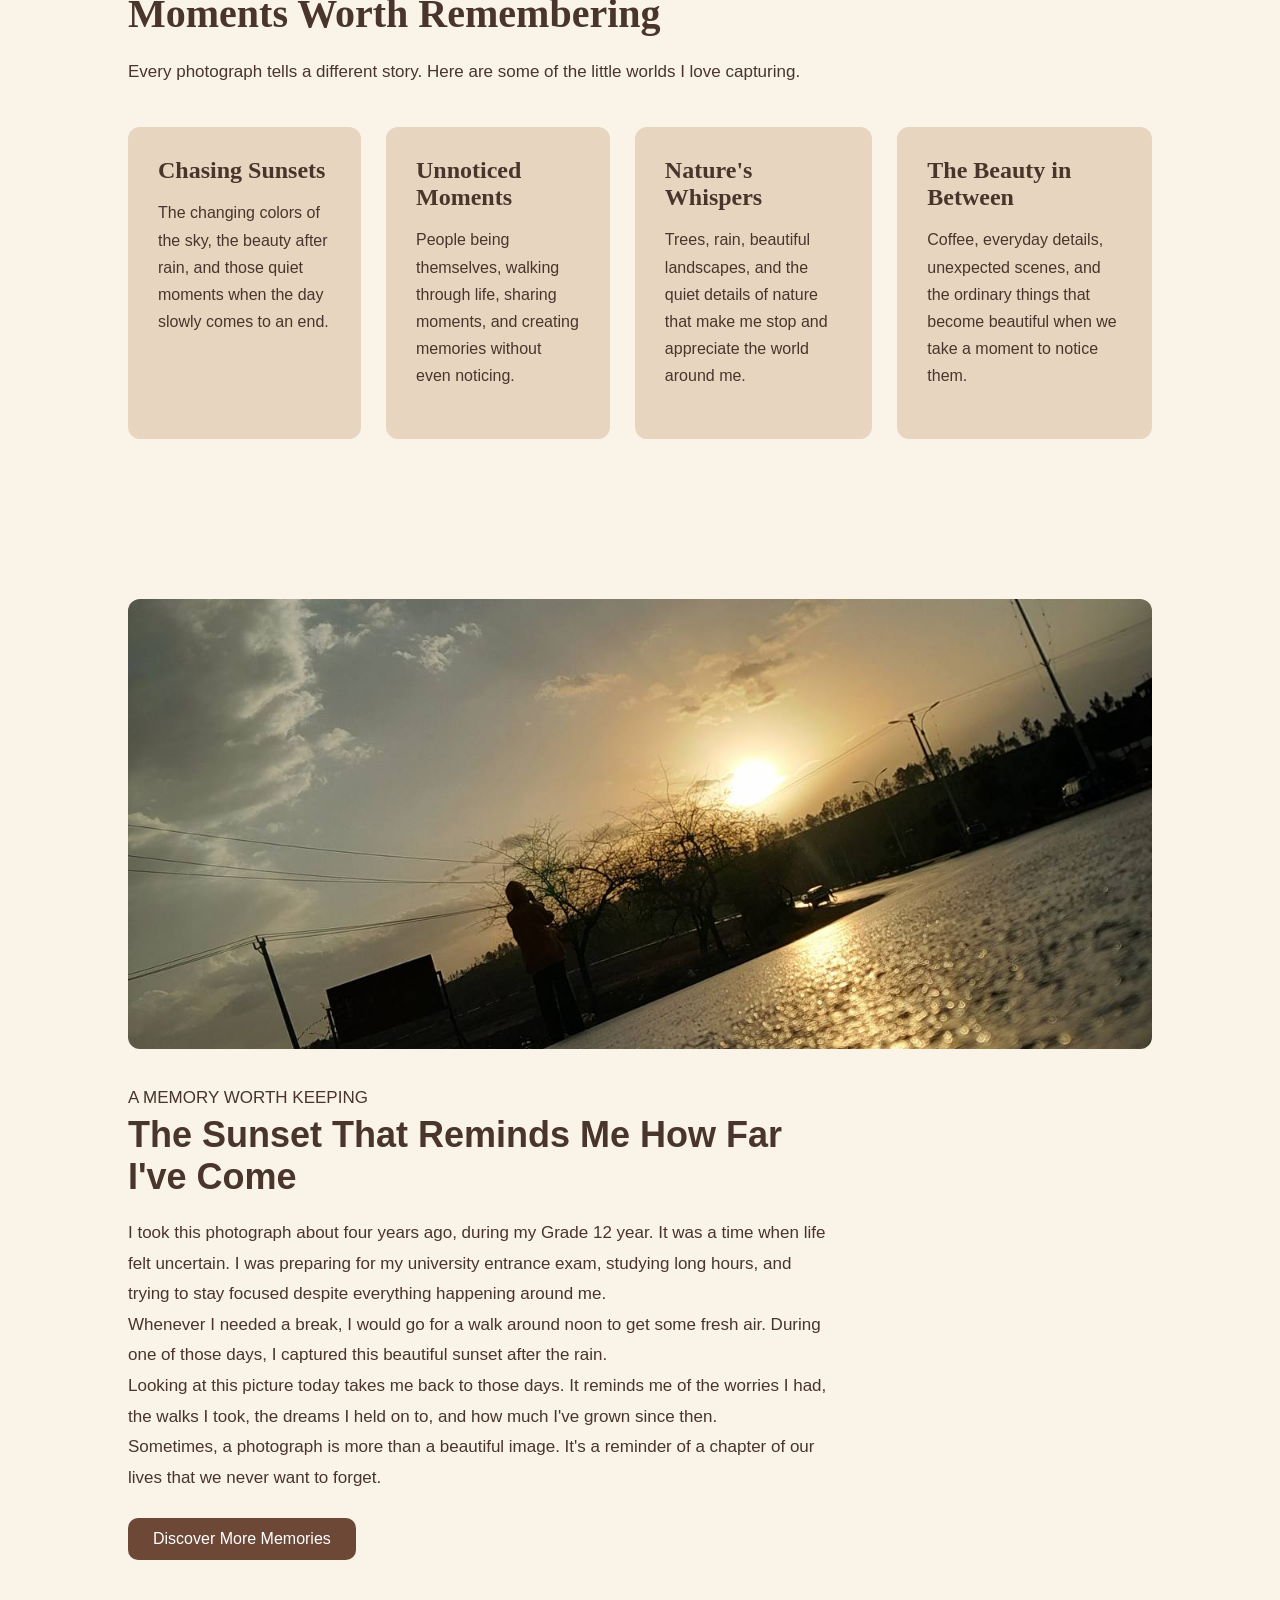
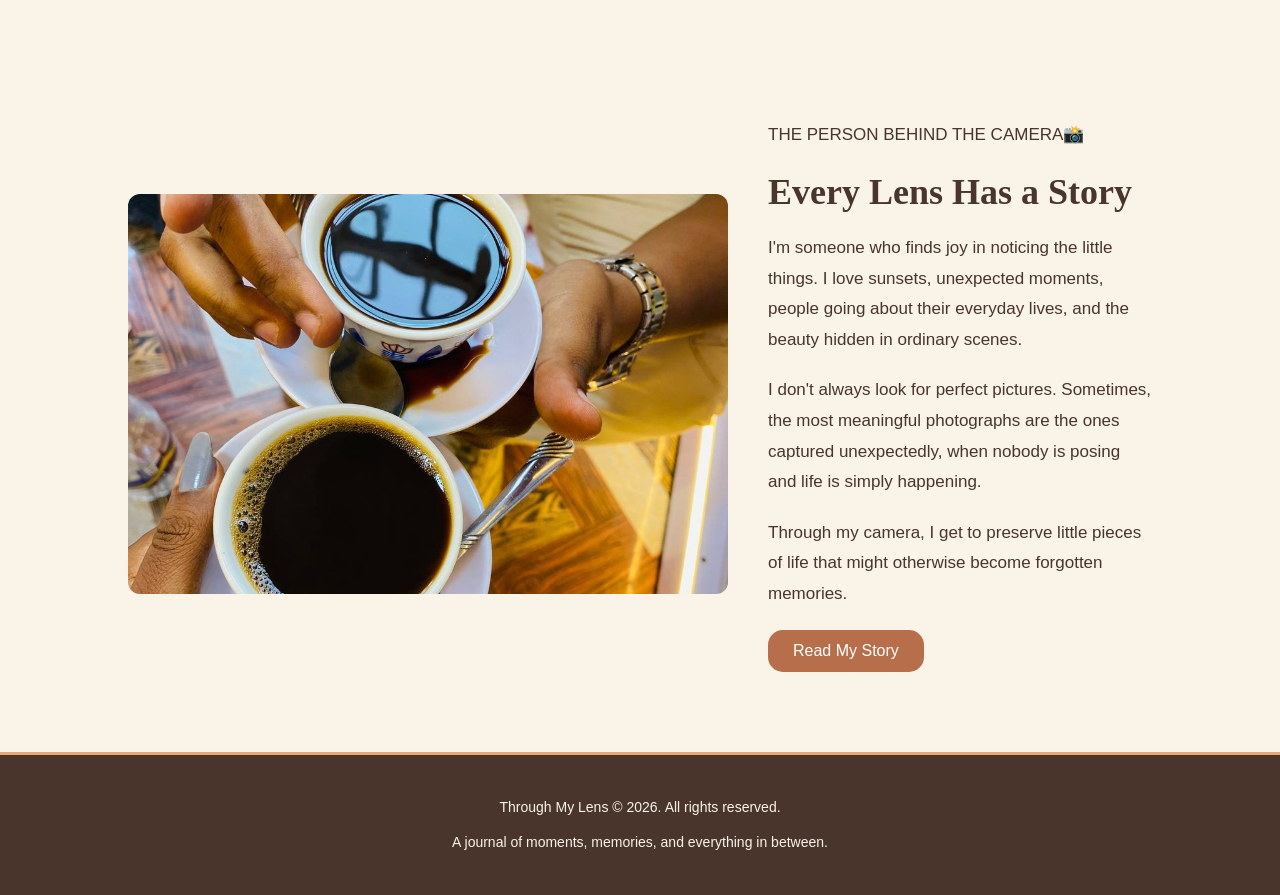
==== commit 7684b505: "added more space to my navigation links" ====
--- a/index.html
+++ b/index.html
@@ -159,7 +159,7 @@
 <section class="featured-memory">
 
     <div class="memory-image">
-        <img src="images/sunset/sun-and-rain.jpg"
+        <img src="Images/sunset/sun-and-rain.jpg"
              alt="A beautiful sunset after the rain">
     </div>
 
@@ -204,7 +204,7 @@
 
     <div class="about-image">
 
-        <img src="images/coffee/coffee-and-me.jpg"
+        <img src="Images/coffee/coffee-and-me.jpg"
              alt="A photograph representing the photographer">
 
     </div>
--- a/css/style.css
+++ b/css/style.css
@@ -925,3 +925,10 @@
     color: #111010;
 }
 
+
+
+nav {
+    display: flex;
+    align-items: center;
+    gap: 30px;
+}
